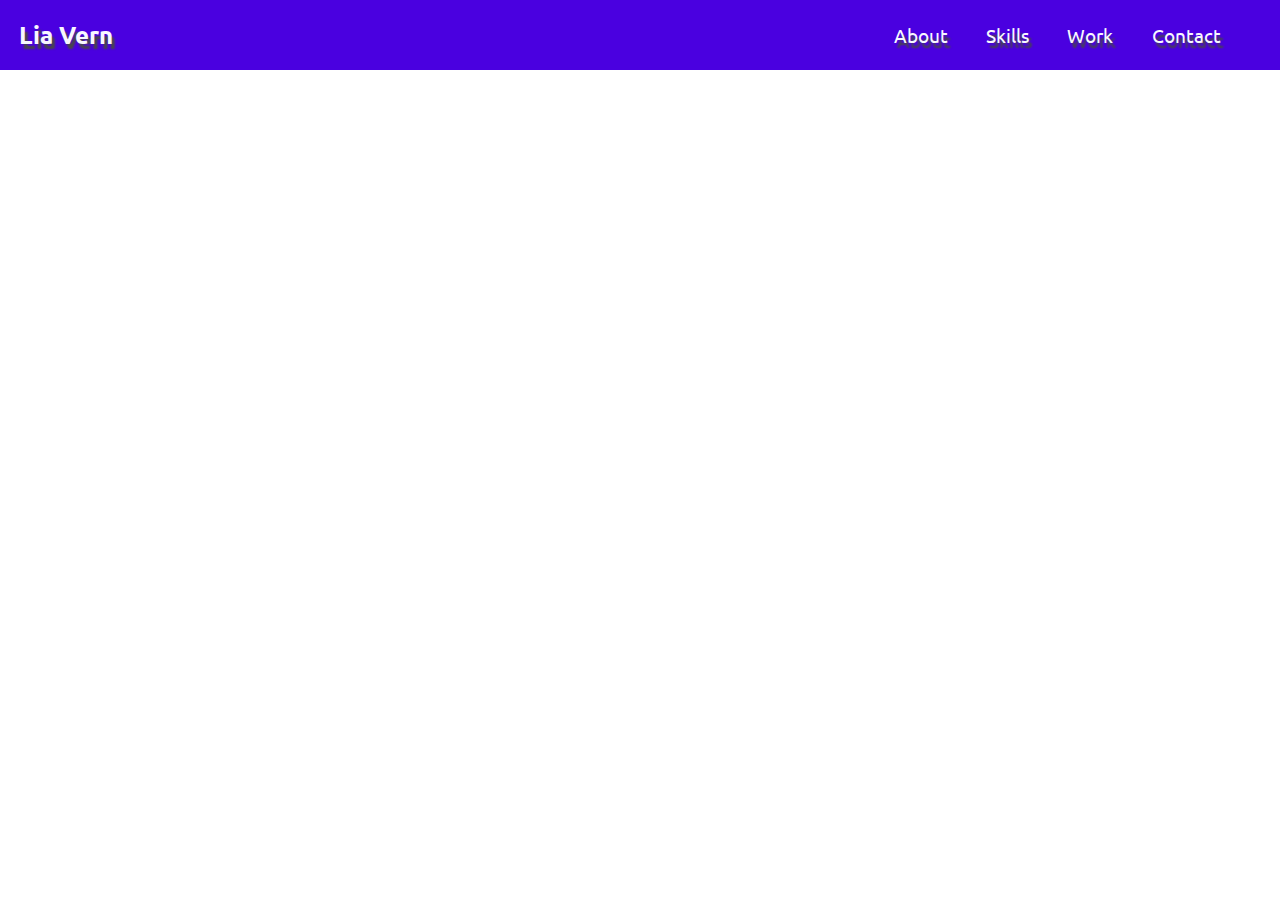
==== html/profile-first-page.html @ 765c2b12 "add responsiveness to profile and animation" ====
<!DOCTYPE html>
<html lang="en">
	<head>
		<meta charset="UTF-8" />
		<meta http-equiv="X-UA-Compatible" content="IE=edge" />
		<meta name="viewport" content="width=device-width, initial-scale=1.0" />
		<link
			rel="stylesheet"
			href="https://cdnjs.cloudflare.com/ajax/libs/font-awesome/6.2.0/css/all.min.css"
			integrity="sha512-xh6O/CkQoPOWDdYTDqeRdPCVd1SpvCA9XXcUnZS2FmJNp1coAFzvtCN9BmamE+4aHK8yyUHUSCcJHgXloTyT2A=="
			crossorigin="anonymous"
			referrerpolicy="no-referrer"
		/>
		<link rel="stylesheet" href="/css/profile.css" />
		<title>Lia Vern</title>
	</head>
	<body>
		<!-- Profile -->

		<!-- navbar -->
		<nav class="navbar">
			<h1>Lia Vern</h1>
			<a href="#" class="toggle-btn">
				<span class="bar"></span>
				<span class="bar"></span>
				<span class="bar"></span>
			</a>
			<div class="nav-links">
				<ul class="ul-container">
					<li><a href="/html/profile-first-page.html">About</a></li>
					<li><a href="#">Skills</a></li>
					<li><a href="#">Work</a></li>
					<li><a href="#">Contact</a></li>
				</ul>
			</div>
		</nav>

		<!-- end of navbar -->

		<!-- main -->
		<main>
			<div class="main-content">
				<div class="split-content">
					<div class="split-photos">
						<img loading="lazy" src="/img/about-profile.jpg" alt="" />
						<div class="info">
							<p class="email">email@example.com</p>
							<p class="socials">
								<a
									href="https://www.linkedin.com/in/hernandez-mark-julius-m-ab85a4225/"
									><i class="fa-brands fa-linkedin-in"></i
								></a>
								<a href="https://github.com/Sawamura08?tab=repositories"
									><i class="fa-brands fa-github"></i
								></a>
								<a href="https://twitter.com/mjayyy22"
									><i class="fa-brands fa-twitter"></i>
								</a>
							</p>
						</div>
						<div class="simple-intro">
							<p>
								Aspiring web developer Lia Vern wants to experience the world.
							</p>
						</div>
					</div>

					<!-- main header content -->
					<div class="main-header-content">
						<h1>Me, Myself & I</h1>
						<p>
							Lorem ipsum dolor sit amet consectetur adipisicing elit. Eaque
							libero dolore esse, repellat laborum natus sunt hic vitae unde
							totam architecto tempora numquam tempore odio quod velit,
							blanditiis eligendi praesentium?
						</p>

						<p>
							Lorem, ipsum dolor sit amet consectetur adipisicing elit.
							Repellendus molestiae praesentium sequi culpa ratione quo, aperiam
							pariatur quibusdam eius incidunt magni vel vero! Consequuntur esse
							illo corrupti temporibus nihil accusamus? Totam nesciunt nihil sit
							atque accusantium similique corporis inventore deserunt
							necessitatibus labore praesentium enim, ipsam nostrum, maiores
							placeat quaerat sapiente?
						</p>

						<p>
							Lorem ipsum dolor sit, amet consectetur adipisicing elit. Ipsum
							quia quod modi voluptas illo aliquam?
						</p>

						<a class="link" href="#">Let's make something special. </a>
					</div>
				</div>
			</div>
		</main>

		<script src="/js/toggle.js"></script>
	</body>
</html>
---- css/profile.css ----
@import url("https://fonts.googleapis.com/css2?family=Ubuntu:wght@300;500;700&display=swap");

/* Reset */
* {
	box-sizing: border-box;
	margin: 0;
	padding: 0;
}

/* Variables */
:root {
	/* colors */
	--PRIMARY-COLOR: #f8f7ff;
	--SECONDARY-COLOR: #ffeedd;
	--SEMI-DARK-COLOR: #b8b8ff;
	--DARK-COLOR: #4a00e0;
	--ALTERNATIVE-COLOR: #ffd8be;
}

/* General Styles */
body {
	height: 100vh;
	/* background: url(/img/wave.svg); */
	background-repeat: no-repeat;
	background-position: center;
	background-size: cover;
	font-family: "Ubuntu", sans-serif;
}

/* navbar */
.navbar {
	display: flex;
	justify-content: space-between;
	align-items: center;
	width: 100%;
	background-color: var(--DARK-COLOR);
}

.navbar h1 {
	margin: 1.2rem;
	font-size: 1.5rem;
	font-weight: 700;
	color: var(--PRIMARY-COLOR);
	text-shadow: 3px 5px 2px #474747;
}

.nav-links {
	margin: 0.5rem;
	padding-right: 1.2rem;
}

.ul-container {
	list-style: none;
	display: flex;
	/* justify-content: space-between; */
	text-align: center;
	padding: 0.8rem;
}

.ul-container li {
	text-align: center;
	margin: 0 1.2rem;
}
.ul-container li a {
	text-decoration: none;
	display: block;
	font-size: 1.2rem;
	color: var(--PRIMARY-COLOR);
	position: relative;
	text-shadow: 3px 5px 2px #474747;
}

.ul-container li a:before {
	position: absolute;
	content: "";
	top: 0;
	right: 0;
	left: 0;
	bottom: 0;
	border-bottom: solid 2px var(--PRIMARY-COLOR);
	transform: scaleX(0);
	transform-origin: center;
	transition: transform 0.5s ease-in-out;
}

.ul-container li a:hover:before,
.ul-container li a:focus:before {
	transform: scaleX(1);
}

/* End of Navbar */

/* toggle button */

.toggle-btn {
	display: none;
	flex-direction: column;
	justify-content: space-evenly;
	position: absolute;
	width: 30px;
	height: 25px;
	top: 1.5rem;
	right: 1.5rem;
	border-radius: 10px;
}

.bar {
	width: 100%;
	height: 3px;
	background-color: var(--PRIMARY-COLOR);
	border-radius: 10px;
	text-shadow: 3px 5px 2px #474747;
}

/* end of toggle button */

/* header About */
.main-content {
	max-width: 100%;
	display: flex;
	flex-direction: column;
}

.split-content {
	display: flex;
	flex-direction: column;
	justify-content: center;
	align-items: center;
}

.split-photos {
	margin: 1rem 0;
	padding: 1rem;
	display: flex;
	flex-flow: row wrap;
	justify-content: center;
	align-items: center;
	width: 100%;
	gap: 1rem;
	animation: split 1s forwards ease-in-out;
	animation-timing-function: linear;
	position: relative;
	opacity: 0;
}

@keyframes split {
	from {
		opacity: 0;
		bottom: -8rem;
	}

	to {
		opacity: 1;
		bottom: 0;
	}
}

.split-photos img {
	width: 40%;
	border-radius: 20px;
}

.info {
	width: 40%;
	padding: 0.5rem;
	display: flex;
	flex-direction: column;
	text-align: center;
	font-weight: 300;
	border: solid 1px var(--DARK-COLOR);
	border-radius: 10px;
}

.info .email {
	margin: 0.5rem 0;
}
.socials {
	display: flex;
	justify-content: space-evenly;
	font-size: 1.8rem;
}

.socials a {
	color: var(--DARK-COLOR);
}

.simple-intro {
	padding: 0.5rem;
	margin: 0.5rem;
	text-align: center;
	font-size: 1.5rem;
	font-weight: 700;
	line-height: 1.5;
	animation: appear 0.7s forwards 1s linear;
	opacity: 0;
}

@keyframes appear {
	from {
		opacity: 0;
	}

	to {
		opacity: 1;
	}
}

.main-header-content {
	width: 100%;
	height: 100%;
	padding: 1rem;
}

.main-header-content h1 {
	text-align: center;
	color: var(--DARK-COLOR);
	font-weight: 700;
	text-shadow: 0px 2px 2px #4a00e0;
	margin-bottom: 1rem;
	animation: slide-in 1s forwards 1.5s linear;
	position: relative;
	opacity: 0;
}

@keyframes slide-in {
	from {
		opacity: 0;
		right: -8rem;
	}

	to {
		opacity: 1;
		right: 0;
	}
}

.main-header-content p {
	margin: 1rem 0;
	line-height: 1.5;
	font-size: 1rem;
	font-weight: 300;
	animation: slide-in-p 1s forwards 2s linear;
	position: relative;
	opacity: 0;
}

@keyframes slide-in-p {
	from {
		opacity: 0;
		left: -8rem;
	}

	to {
		opacity: 1;
		left: 0;
	}
}

.main-header-content .link {
	margin-bottom: 20rem;
	text-decoration: none;
	font-size: 1.2rem;
	animation: pop 0.7s forwards 2.5s linear;
	opacity: 0;
}

.link:hover {
	color: #732eff;
}

@keyframes pop {
	from {
		opacity: 0;
	}

	to {
		opacity: 1;
	}
}

/* end of header about */

/* Media Queries */
/* for toggle button break */
@media (max-width: 850px) {
	.toggle-btn {
		display: flex;
		transition: 10s ease-in-out;
	}

	.nav-links {
		display: none;
		width: 100%;
	}

	.nav-links.active {
		display: flex;
	}

	.navbar {
		flex-direction: column;
		align-items: flex-start;
	}

	.ul-container {
		/* margin-top: 1rem; */
		flex-direction: column;
		width: 100%;
		border-top: solid 1px white;
	}

	.ul-container li {
		text-align: center;
		margin: 0;
		padding: 0.5rem 0;
	}

	.ul-container li a {
		padding: 0.5rem 1rem;
	}
}

/* end for toggle button break */

/* mobile 280px */

@media all and (min-width: 275px) {
	.info .email {
		font-size: 0.8rem;
	}

	.socials a {
		font-size: 1.5rem;
		margin: 0.5rem 0;
	}
}

/* end of mobile 280px */

/* mobile 500px */

@media all and (min-width: 500px) {
	.info .email {
		font-size: 1rem;
	}

	.socials a {
		font-size: 2rem;
	}
}

/* end of mobile 500px */

/* mobile 600px */

@media all and (min-width: 600px) {
	.split-photos {
		display: grid;
		grid-template-columns: repeat(2, 1fr);
		grid-auto-rows: 5rem auto 5rem;
		grid-template-areas:
			"pc em"
			"pc in";
		align-content: center;
		gap: 1rem;
	}

	.split-photos img {
		grid-area: pc;
		width: 40%;
		grid-column: 1 / 3;
	}

	.info {
		grid-area: em;
		grid-column: 2 / 3;
		width: 100%;
		margin-top: 7rem;
		margin-left: 0.5rem;
	}

	.simple-intro {
		grid-area: in;
		margin-top: 5rem;
		grid-column: 2 / 3;
		margin: 5rem 0 auto auto;
		font-size: 1.5rem;
		width: min(100%, 30rem);
	}
}

/* end of mobile 600px */

/* mobile 700px */

@media all and (min-width: 700px) {
	.simple-intro {
		width: min(100%, 30rem);
		font-size: 1.5rem;
		margin-top: 8rem;
	}
}

/* tablet 800px*/

@media all and (min-width: 800px) {
	.main-header-content h1 {
		font-size: 2.5rem;
	}

	.split-photos {
		width: 90%;
	}

	.split-photos img {
		width: 30%;
		margin-left: 6rem;
	}

	.simple-intro {
		font-size: 2rem;
		margin-top: 5rem;
		width: min(100%, 25rem);
	}

	.info {
		width: 70%;
		margin-top: 4rem;
		margin-left: 4rem;
	}
}

/* end of mobile 800px */

/* 900px */

@media all and (min-width: 1000px) {
	.split-content {
		display: flex;
		flex-direction: row;
		margin: 2rem 0;
		gap: 1.5;
	}

	.split-photos {
		display: flex;
		flex-flow: row wrap;
	}

	.split-photos img {
		margin: 0;
	}

	.split-photos img {
		width: 30%;
		order: -1;
	}

	.info {
		margin: 0;
		width: 60%;
		order: 3;
	}

	.simple-intro {
		margin: 0 auto;
		order: 2;
		font-size: 1.5rem;
		width: min(100%, 18rem);
	}
}

/* end of 900px */

@media all and (min-width: 1200px) {
	.simple-intro {
		font-size: 1.8rem;
		width: 60%;
	}
}
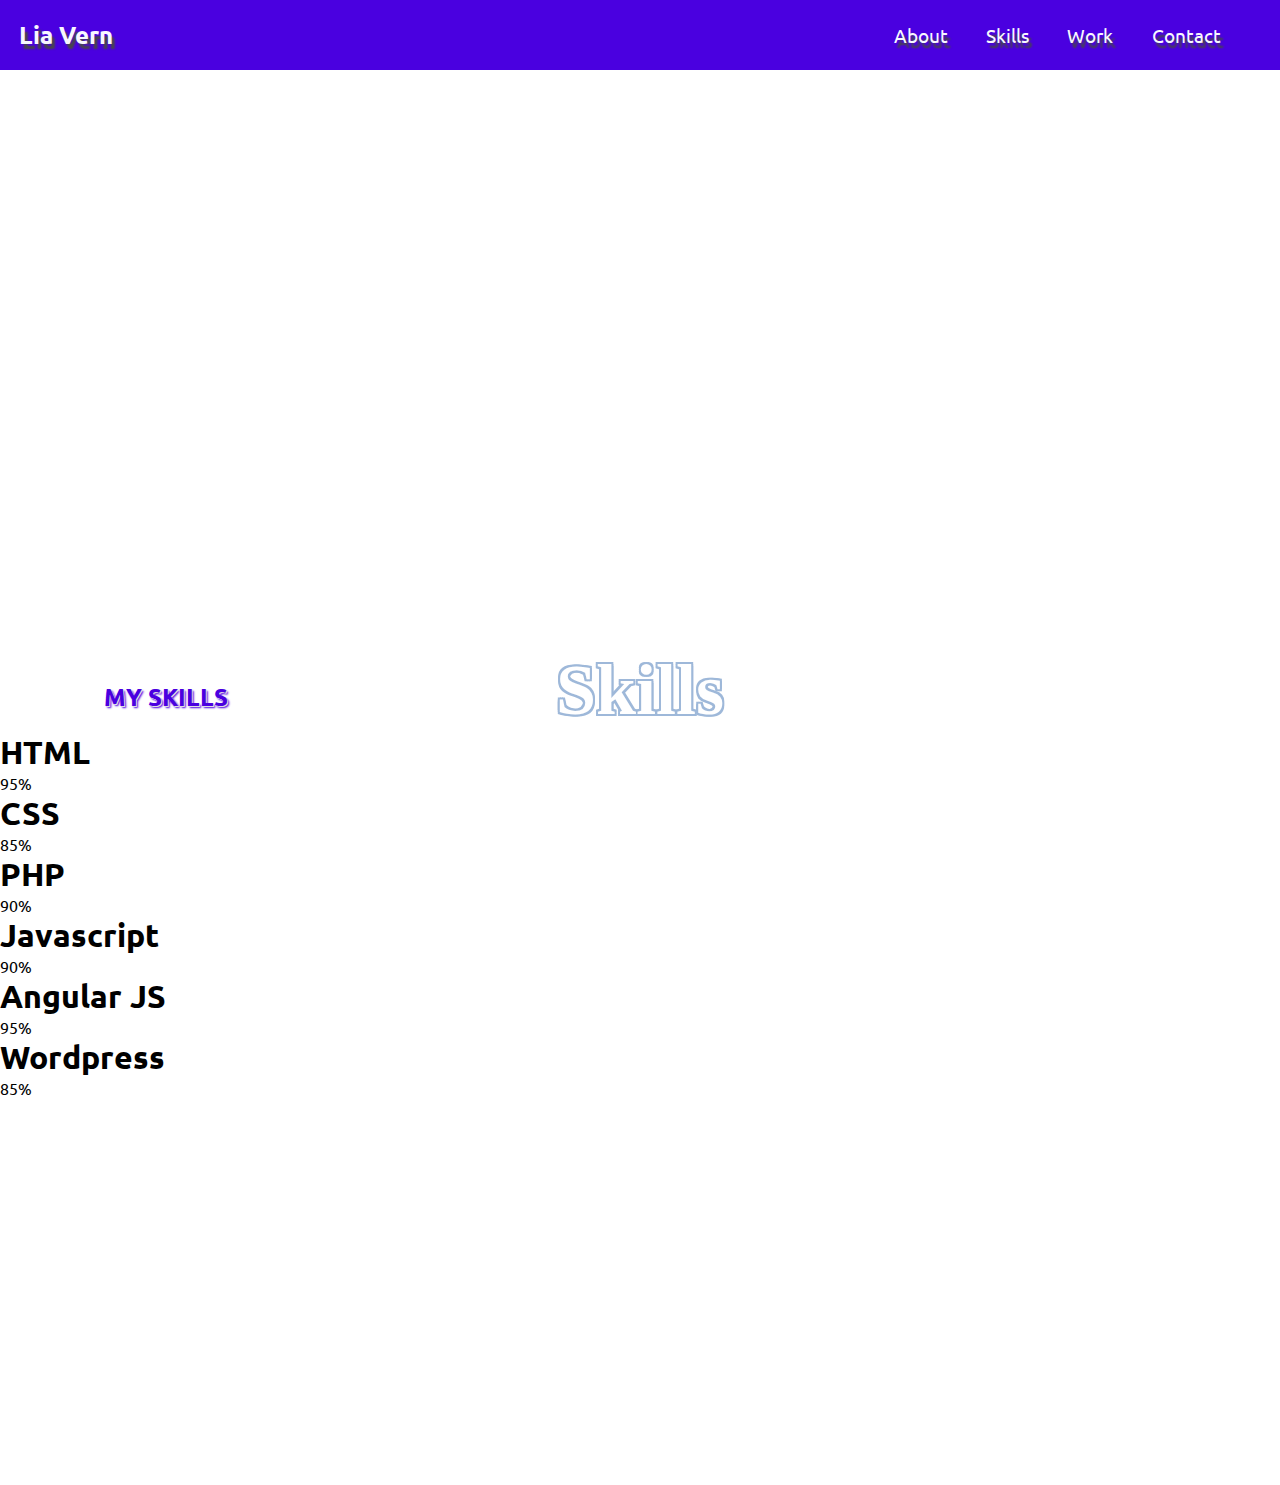
==== commit ca4bb065: "fix small thing" ====
--- a/html/profile-first-page.html
+++ b/html/profile-first-page.html
@@ -12,28 +12,14 @@
 			referrerpolicy="no-referrer"
 		/>
 		<link rel="stylesheet" href="/css/profile.css" />
+		<link rel="stylesheet" href="/css/skills.css" />
 		<title>Lia Vern</title>
 	</head>
 	<body>
 		<!-- Profile -->
 
 		<!-- navbar -->
-		<nav class="navbar">
-			<h1>Lia Vern</h1>
-			<a href="#" class="toggle-btn">
-				<span class="bar"></span>
-				<span class="bar"></span>
-				<span class="bar"></span>
-			</a>
-			<div class="nav-links">
-				<ul class="ul-container">
-					<li><a href="/html/profile-first-page.html">About</a></li>
-					<li><a href="#">Skills</a></li>
-					<li><a href="#">Work</a></li>
-					<li><a href="#">Contact</a></li>
-				</ul>
-			</div>
-		</nav>
+		<nav class="navbar"></nav>
 
 		<!-- end of navbar -->
 
@@ -46,8 +32,7 @@
 						<div class="info">
 							<p class="email">email@example.com</p>
 							<p class="socials">
-								<a
-									href="https://www.linkedin.com/in/hernandez-mark-julius-m-ab85a4225/"
+								<a href="https://www.linkedin.com/in/hernandez-mark-julius-m-ab85a4225/"
 									><i class="fa-brands fa-linkedin-in"></i
 								></a>
 								<a href="https://github.com/Sawamura08?tab=repositories"
@@ -59,9 +44,7 @@
 							</p>
 						</div>
 						<div class="simple-intro">
-							<p>
-								Aspiring web developer Lia Vern wants to experience the world.
-							</p>
+							<p>Aspiring web developer Lia Vern wants to experience the world.</p>
 						</div>
 					</div>
 
@@ -69,25 +52,23 @@
 					<div class="main-header-content">
 						<h1>Me, Myself & I</h1>
 						<p>
-							Lorem ipsum dolor sit amet consectetur adipisicing elit. Eaque
-							libero dolore esse, repellat laborum natus sunt hic vitae unde
-							totam architecto tempora numquam tempore odio quod velit,
-							blanditiis eligendi praesentium?
+							Lorem ipsum dolor sit amet consectetur adipisicing elit. Eaque libero
+							dolore esse, repellat laborum natus sunt hic vitae unde totam architecto
+							tempora numquam tempore odio quod velit, blanditiis eligendi praesentium?
 						</p>
 
 						<p>
-							Lorem, ipsum dolor sit amet consectetur adipisicing elit.
-							Repellendus molestiae praesentium sequi culpa ratione quo, aperiam
-							pariatur quibusdam eius incidunt magni vel vero! Consequuntur esse
-							illo corrupti temporibus nihil accusamus? Totam nesciunt nihil sit
-							atque accusantium similique corporis inventore deserunt
-							necessitatibus labore praesentium enim, ipsam nostrum, maiores
-							placeat quaerat sapiente?
+							Lorem, ipsum dolor sit amet consectetur adipisicing elit. Repellendus
+							molestiae praesentium sequi culpa ratione quo, aperiam pariatur quibusdam
+							eius incidunt magni vel vero! Consequuntur esse illo corrupti temporibus
+							nihil accusamus? Totam nesciunt nihil sit atque accusantium similique
+							corporis inventore deserunt necessitatibus labore praesentium enim, ipsam
+							nostrum, maiores placeat quaerat sapiente?
 						</p>
 
 						<p>
-							Lorem ipsum dolor sit, amet consectetur adipisicing elit. Ipsum
-							quia quod modi voluptas illo aliquam?
+							Lorem ipsum dolor sit, amet consectetur adipisicing elit. Ipsum quia quod
+							modi voluptas illo aliquam?
 						</p>
 
 						<a class="link" href="#">Let's make something special. </a>
@@ -95,7 +76,53 @@
 				</div>
 			</div>
 		</main>
+		<!-- end of main -->
 
-		<script src="/js/toggle.js"></script>
+		<div class="skills" id="skills">
+			<div class="skills-header">
+				<h1>Skills</h1>
+				<h2>My Skills</h2>
+			</div>
+			<div class="skills-content">
+				<div class="skills-box">
+					<i class="fa-brands fa-html5"></i>
+					<h1>HTML</h1>
+					<p>95%</p>
+				</div>
+				<div class="skills-box">
+					<i class="fa-brands fa-css3-alt"></i>
+					<h1>CSS</h1>
+					<p>85%</p>
+				</div>
+				<div class="skills-box">
+					<i class="fa-brands fa-php"></i>
+					<h1>PHP</h1>
+					<p>90%</p>
+				</div>
+				<div class="skills-box">
+					<i class="fa-brands fa-square-js"></i>
+					<h1>Javascript</h1>
+					<p>90%</p>
+				</div>
+				<div class="skills-box">
+					<i class="fa-brands fa-angular"></i>
+					<h1>Angular JS</h1>
+					<p>95%</p>
+				</div>
+				<div class="skills-box">
+					<i class="fa-brands fa-wordpress"></i>
+					<h1>Wordpress</h1>
+					<p>85%</p>
+				</div>
+			</div>
+		</div>
+
+		<!-- javacript -->
+
+		<script src="/js/toggle.js" defer></script>
+
+		<script src="/js/nav.js"></script>
+
+		<!-- end of javascript -->
 	</body>
 </html>
--- a/css/profile.css
+++ b/css/profile.css
@@ -52,7 +52,6 @@
 .ul-container {
 	list-style: none;
 	display: flex;
-	/* justify-content: space-between; */
 	text-align: center;
 	padding: 0.8rem;
 }
@@ -161,7 +160,7 @@
 }
 
 .info {
-	width: 40%;
+	width: 50%;
 	padding: 0.5rem;
 	display: flex;
 	flex-direction: column;
@@ -285,7 +284,6 @@
 @media (max-width: 850px) {
 	.toggle-btn {
 		display: flex;
-		transition: 10s ease-in-out;
 	}
 
 	.nav-links {
@@ -303,7 +301,6 @@
 	}
 
 	.ul-container {
-		/* margin-top: 1rem; */
 		flex-direction: column;
 		width: 100%;
 		border-top: solid 1px white;
--- a/css/skills.css
+++ b/css/skills.css
@@ -0,0 +1,55 @@
+@import url("https://fonts.googleapis.com/css2?family=Ubuntu:wght@300;500;700&display=swap");
+
+/* Reset */
+* {
+	box-sizing: border-box;
+	margin: 0;
+	padding: 0;
+}
+
+/* Variables */
+:root {
+	/* colors */
+	--PRIMARY-COLOR: #f8f7ff;
+	--SECONDARY-COLOR: #ffeedd;
+	--SEMI-DARK-COLOR: #b8b8ff;
+	--DARK-COLOR: #4a00e0;
+	--ALTERNATIVE-COLOR: #ffd8be;
+	--FF: "Ubuntu";
+}
+
+.skills {
+	margin-top: 2.3rem;
+	width: 100%;
+	min-height: 100vh;
+	/* background-color: var(--DARK-COLOR); */
+}
+
+.skills-header {
+	width: 100%;
+	display: flex;
+	flex-direction: column;
+	text-align: center;
+	position: relative;
+}
+
+.skills-header h1 {
+	margin-top: 4rem;
+	font-size: 4.5rem;
+	font-family: Georgia, "Times New Roman", Times, serif;
+	color: #ffffff;
+	text-shadow: 2px 2px 0 #4074b5, 2px -2px 0 #4074b5, -2px 2px 0 #4074b5,
+		-2px -2px 0 #4074b5, 2px 0px 0 #4074b5, 0px 2px 0 #4074b5,
+		-2px 0px 0 #4074b5, 0px -2px 0 #4074b5, 2px 2px 2px rgba(223, 211, 224, 0),
+		2px 2px 2px rgba(223, 211, 224, 0), 2px 2px 2px rgba(223, 211, 224, 0);
+	opacity: 0.5;
+}
+
+.skills-header h2 {
+	position: absolute;
+	top: 6rem;
+	left: 6.5rem;
+	color: var(--DARK-COLOR);
+	text-shadow: #e0e0e0 1px 1px 0, 2px 2px 2px var(--DARK-COLOR);
+	text-transform: uppercase;
+}
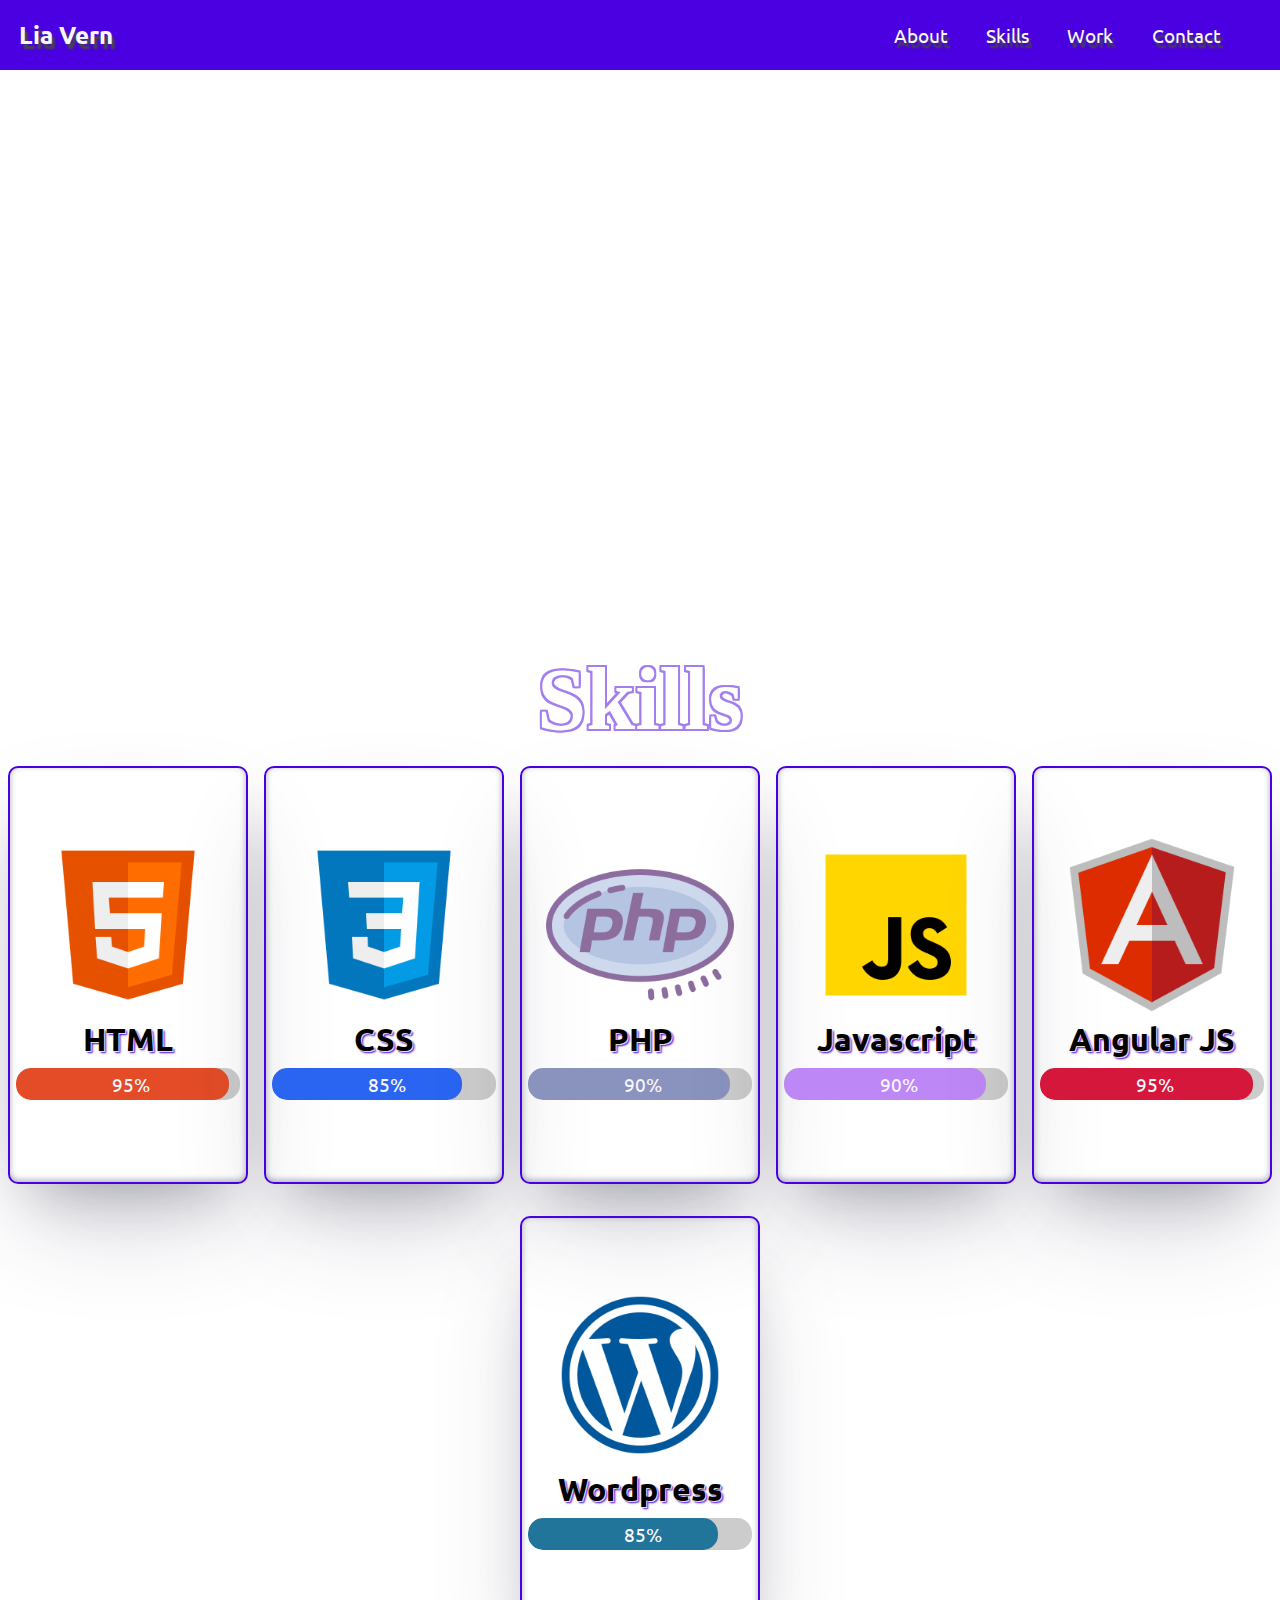
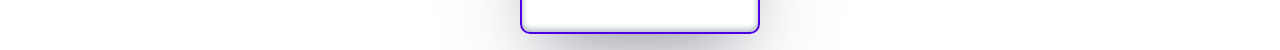
==== commit d2c26a00: "i created skills but no yet finish (the responsivenss)" ====
--- a/html/profile-first-page.html
+++ b/html/profile-first-page.html
@@ -81,38 +81,55 @@
 		<div class="skills" id="skills">
 			<div class="skills-header">
 				<h1>Skills</h1>
-				<h2>My Skills</h2>
 			</div>
 			<div class="skills-content">
 				<div class="skills-box">
-					<i class="fa-brands fa-html5"></i>
+					<img src="/img/html.png" alt="" />
 					<h1>HTML</h1>
-					<p>95%</p>
+					<div class="progress">
+						<div class="progress--fill"></div>
+						<span class="progress--text">95%</span>
+					</div>
 				</div>
 				<div class="skills-box">
-					<i class="fa-brands fa-css3-alt"></i>
+					<img src="/img/css.png" alt="" />
 					<h1>CSS</h1>
-					<p>85%</p>
+					<div class="progress">
+						<div class="progress--fill"></div>
+						<span class="progress--text">85%</span>
+					</div>
 				</div>
 				<div class="skills-box">
-					<i class="fa-brands fa-php"></i>
+					<img src="/img/php.png" alt="" />
 					<h1>PHP</h1>
-					<p>90%</p>
+					<div class="progress">
+						<div class="progress--fill"></div>
+						<span class="progress--text">90%</span>
+					</div>
 				</div>
 				<div class="skills-box">
-					<i class="fa-brands fa-square-js"></i>
+					<img src="/img/js.png" alt="" />
 					<h1>Javascript</h1>
-					<p>90%</p>
+					<div class="progress">
+						<div class="progress--fill"></div>
+						<span class="progress--text">90%</span>
+					</div>
 				</div>
 				<div class="skills-box">
-					<i class="fa-brands fa-angular"></i>
+					<img src="/img/angular-js.png" alt="" />
 					<h1>Angular JS</h1>
-					<p>95%</p>
+					<div class="progress">
+						<div class="progress--fill"></div>
+						<span class="progress--text">95%</span>
+					</div>
 				</div>
 				<div class="skills-box">
-					<i class="fa-brands fa-wordpress"></i>
+					<img src="/img/wordpress.png" alt="" />
 					<h1>Wordpress</h1>
-					<p>85%</p>
+					<div class="progress">
+						<div class="progress--fill"></div>
+						<span class="progress--text">85%</span>
+					</div>
 				</div>
 			</div>
 		</div>
--- a/css/skills.css
+++ b/css/skills.css
@@ -5,6 +5,10 @@
 	box-sizing: border-box;
 	margin: 0;
 	padding: 0;
+}
+
+html {
+	scroll-behavior: smooth;
 }
 
 /* Variables */
@@ -18,11 +22,15 @@
 	--FF: "Ubuntu";
 }
 
+/* end of variables */
+
+/* skills */
 .skills {
 	margin-top: 2.3rem;
 	width: 100%;
 	min-height: 100vh;
 	/* background-color: var(--DARK-COLOR); */
+	scroll-margin-top: -2rem;
 }
 
 .skills-header {
@@ -31,25 +39,163 @@
 	flex-direction: column;
 	text-align: center;
 	position: relative;
-}
+	animation: skills 1s forwards 3s linear;
+	/* opacity: 0; */
+}
+
+/* @keyframes skills {
+	from {
+		opacity: 0;
+	}
+
+	to {
+		opacity: 1;
+	}
+} */
 
 .skills-header h1 {
 	margin-top: 4rem;
-	font-size: 4.5rem;
+	font-size: 5.5rem;
 	font-family: Georgia, "Times New Roman", Times, serif;
 	color: #ffffff;
-	text-shadow: 2px 2px 0 #4074b5, 2px -2px 0 #4074b5, -2px 2px 0 #4074b5,
-		-2px -2px 0 #4074b5, 2px 0px 0 #4074b5, 0px 2px 0 #4074b5,
-		-2px 0px 0 #4074b5, 0px -2px 0 #4074b5, 2px 2px 2px rgba(223, 211, 224, 0),
-		2px 2px 2px rgba(223, 211, 224, 0), 2px 2px 2px rgba(223, 211, 224, 0);
+	text-shadow: 2px 2px 0 var(--DARK-COLOR), 2px -2px 0 var(--DARK-COLOR),
+		-2px 2px 0 var(--DARK-COLOR), -2px -2px 0 var(--DARK-COLOR),
+		2px 0px 0 var(--DARK-COLOR), 0px 2px 0 var(--DARK-COLOR),
+		-2px 0px 0 var(--DARK-COLOR), 0px -2px 0 var(--DARK-COLOR),
+		2px 2px 2px rgba(223, 211, 224, 0), 2px 2px 2px rgba(223, 211, 224, 0),
+		2px 2px 2px rgba(223, 211, 224, 0);
 	opacity: 0.5;
 }
 
-.skills-header h2 {
+.skills-content {
+	width: 100%;
+	min-height: 100vh;
+	display: flex;
+	flex-direction: column;
+}
+
+.skills-box {
+	width: 80%;
+	display: flex;
+	flex-direction: column;
+	justify-content: center;
+	align-items: center;
+	margin: 1rem auto;
+	border: 2px solid var(--DARK-COLOR);
+	border-radius: 10px;
+	text-align: center;
+	box-shadow: rgba(50, 50, 93, 0.25) 0px 50px 100px -20px,
+		rgba(0, 0, 0, 0.3) 0px 30px 60px -30px,
+		rgba(10, 37, 64, 0.35) 0px -2px 6px 0px inset;
+
+	animation: skills-box 1.5s forwards 3.2s linear;
+	/* opacity: 0; */
+	position: relative;
+}
+
+/* @keyframes skills-box {
+	33% {
+		opacity: 0;
+		right: -4rem;
+	}
+
+	66% {
+		opacity: 0.5;
+		right: -2rem;
+	}
+
+	100% {
+		opacity: 1;
+		right: 0;
+	}
+} */
+
+.skills-box img {
+	width: 80%;
+	margin: 0 1rem;
+}
+
+.skills-box h1 {
+	font-family: var(--FF);
+	font-weight: 900;
+	text-shadow: #e0e0e0 1px 1px 0, 2px 2px 2px var(--DARK-COLOR);
+}
+
+/* skills progress bar */
+.progress {
+	width: 14rem;
+	height: 2rem;
+	background-color: #ccc;
+	margin-top: 0.5rem;
+	margin-bottom: 1.2rem;
+	border-radius: 15px;
+	overflow: hidden;
+	position: relative;
+}
+
+.progress--fill {
+	height: 100%;
+	border-radius: 15px;
+}
+.skills-content .skills-box:first-child .progress .progress--fill {
+	background-color: #e34c26;
+	width: 95%;
+}
+
+.skills-content .skills-box:nth-child(2) .progress .progress--fill {
+	background-color: #2965f1;
+	width: 85%;
+}
+.skills-content .skills-box:nth-child(3) .progress .progress--fill {
+	background-color: #8993be;
+	width: 90%;
+}
+.skills-content .skills-box:nth-child(4) .progress .progress--fill {
+	background-color: #be87f6;
+	width: 90%;
+}
+.skills-content .skills-box:nth-child(5) .progress .progress--fill {
+	background-color: #d4173b;
+	width: 95%;
+}
+.skills-content .skills-box:nth-child(6) .progress .progress--fill {
+	background-color: #21759b;
+	width: 85%;
+}
+.progress--text {
+	font-size: 1.2rem;
+	color: var(--PRIMARY-COLOR);
 	position: absolute;
-	top: 6rem;
-	left: 6.5rem;
-	color: var(--DARK-COLOR);
-	text-shadow: #e0e0e0 1px 1px 0, 2px 2px 2px var(--DARK-COLOR);
-	text-transform: uppercase;
-}
+	top: 50%;
+	transform: translateY(-50%);
+	right: 40%;
+}
+
+/* end of progress bar */
+
+/* mobile 320px */
+
+@media all and (max-width: 319px) {
+	.skills-box {
+		width: 90%;
+	}
+}
+
+/* end of mobile 320px */
+
+/* mobile 500px */
+@media all and (min-width: 500px) {
+	.skills-content {
+		display: flex;
+		flex-flow: row wrap;
+		width: 100%;
+	}
+
+	.skills-box {
+		width: min(100%, 15rem);
+	}
+}
+
+/* end of mobile 500px */
+
+/* table 700px */
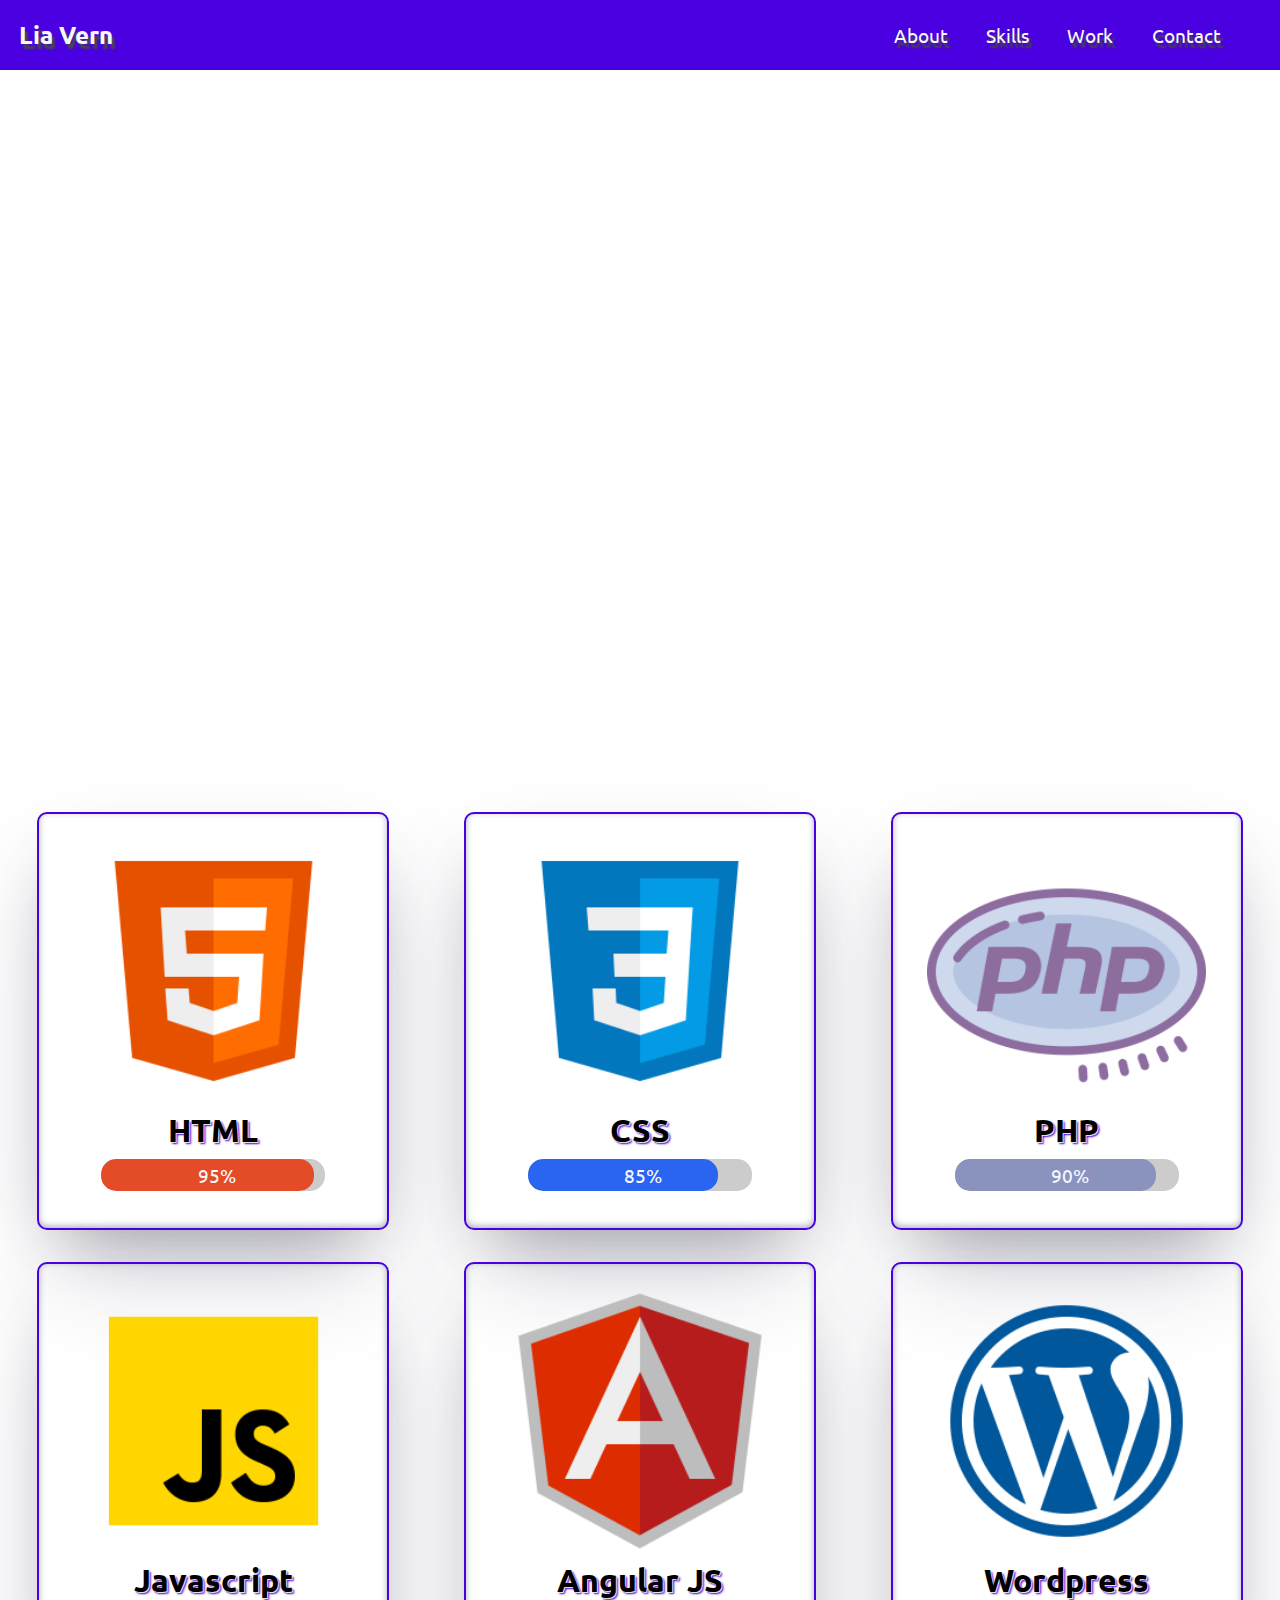
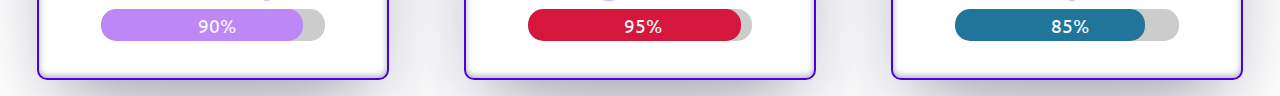
==== commit 6560dc8d: "fix the respnsiveness of the whole website though it has a little bit of problem in ipad media queri" ====
--- a/html/profile-first-page.html
+++ b/html/profile-first-page.html
@@ -25,7 +25,7 @@
 
 		<!-- main -->
 		<main>
-			<div class="main-content">
+			<div class="main-content" id="about">
 				<div class="split-content">
 					<div class="split-photos">
 						<img loading="lazy" src="/img/about-profile.jpg" alt="" />
--- a/css/profile.css
+++ b/css/profile.css
@@ -181,6 +181,11 @@
 
 .socials a {
 	color: var(--DARK-COLOR);
+	transition: transform 0.5s ease-in-out;
+}
+
+.socials a:is(:hover, :focus) {
+	transform: scale(1.5);
 }
 
 .simple-intro {
@@ -469,9 +474,28 @@
 
 /* end of 900px */
 
+/* laptop 1200px */
 @media all and (min-width: 1200px) {
 	.simple-intro {
 		font-size: 1.8rem;
 		width: 60%;
 	}
 }
+
+/* end of laptop 1200px */
+
+/* Ipad 1150px */
+
+@media all and (min-height: 1150px) {
+	.split-photos img {
+		width: 40%;
+		margin-right: 5rem;
+	}
+
+	.split-photos {
+		margin: 2rem;
+		gap: 2rem;
+	}
+}
+
+/* end of Ipad 1150px */
--- a/css/skills.css
+++ b/css/skills.css
@@ -40,10 +40,10 @@
 	text-align: center;
 	position: relative;
 	animation: skills 1s forwards 3s linear;
-	/* opacity: 0; */
-}
-
-/* @keyframes skills {
+	opacity: 0;
+}
+
+@keyframes skills {
 	from {
 		opacity: 0;
 	}
@@ -51,7 +51,7 @@
 	to {
 		opacity: 1;
 	}
-} */
+}
 
 .skills-header h1 {
 	margin-top: 4rem;
@@ -198,4 +198,73 @@
 
 /* end of mobile 500px */
 
-/* table 700px */
+/* tablet 700px */
+
+@media all and (min-width: 700px) {
+	.skills-box {
+		width: min(100%, 20rem);
+	}
+}
+
+/* end of tablet 700px */
+
+/* tablet 800px */
+
+@media all and (min-width: 800px) {
+	.skills-header h1 {
+		font-size: 7rem;
+	}
+
+	.skills-box {
+		width: min(100%, 15rem);
+	}
+}
+
+/* end of tablet 800px */
+
+/* 960px */
+
+@media all and (min-width: 960px) {
+	.skills-header h1 {
+		font-size: 8rem;
+	}
+
+	.skills-box {
+		width: min(100%, 18rem);
+	}
+}
+
+/* end of 960px */
+
+/* laptop 1152px */
+
+@media all and (min-width: 1152px) {
+	.skills-box {
+		width: min(100%, 22rem);
+	}
+}
+
+/* end of laptop 1152px */
+
+/* PC 1400px */
+
+@media all and (min-width: 1400px) {
+	.skills-box {
+		width: min(100%, 25rem);
+	}
+}
+
+/* end of PC 1400px */
+
+/* Ipad 1150px height */
+
+@media all and (min-height: 1150px) {
+	.skill-content {
+		height: 50vh;
+	}
+	.skills-box {
+		width: min(100%, 20rem);
+	}
+}
+
+/* end of Ipad 1150px height*/
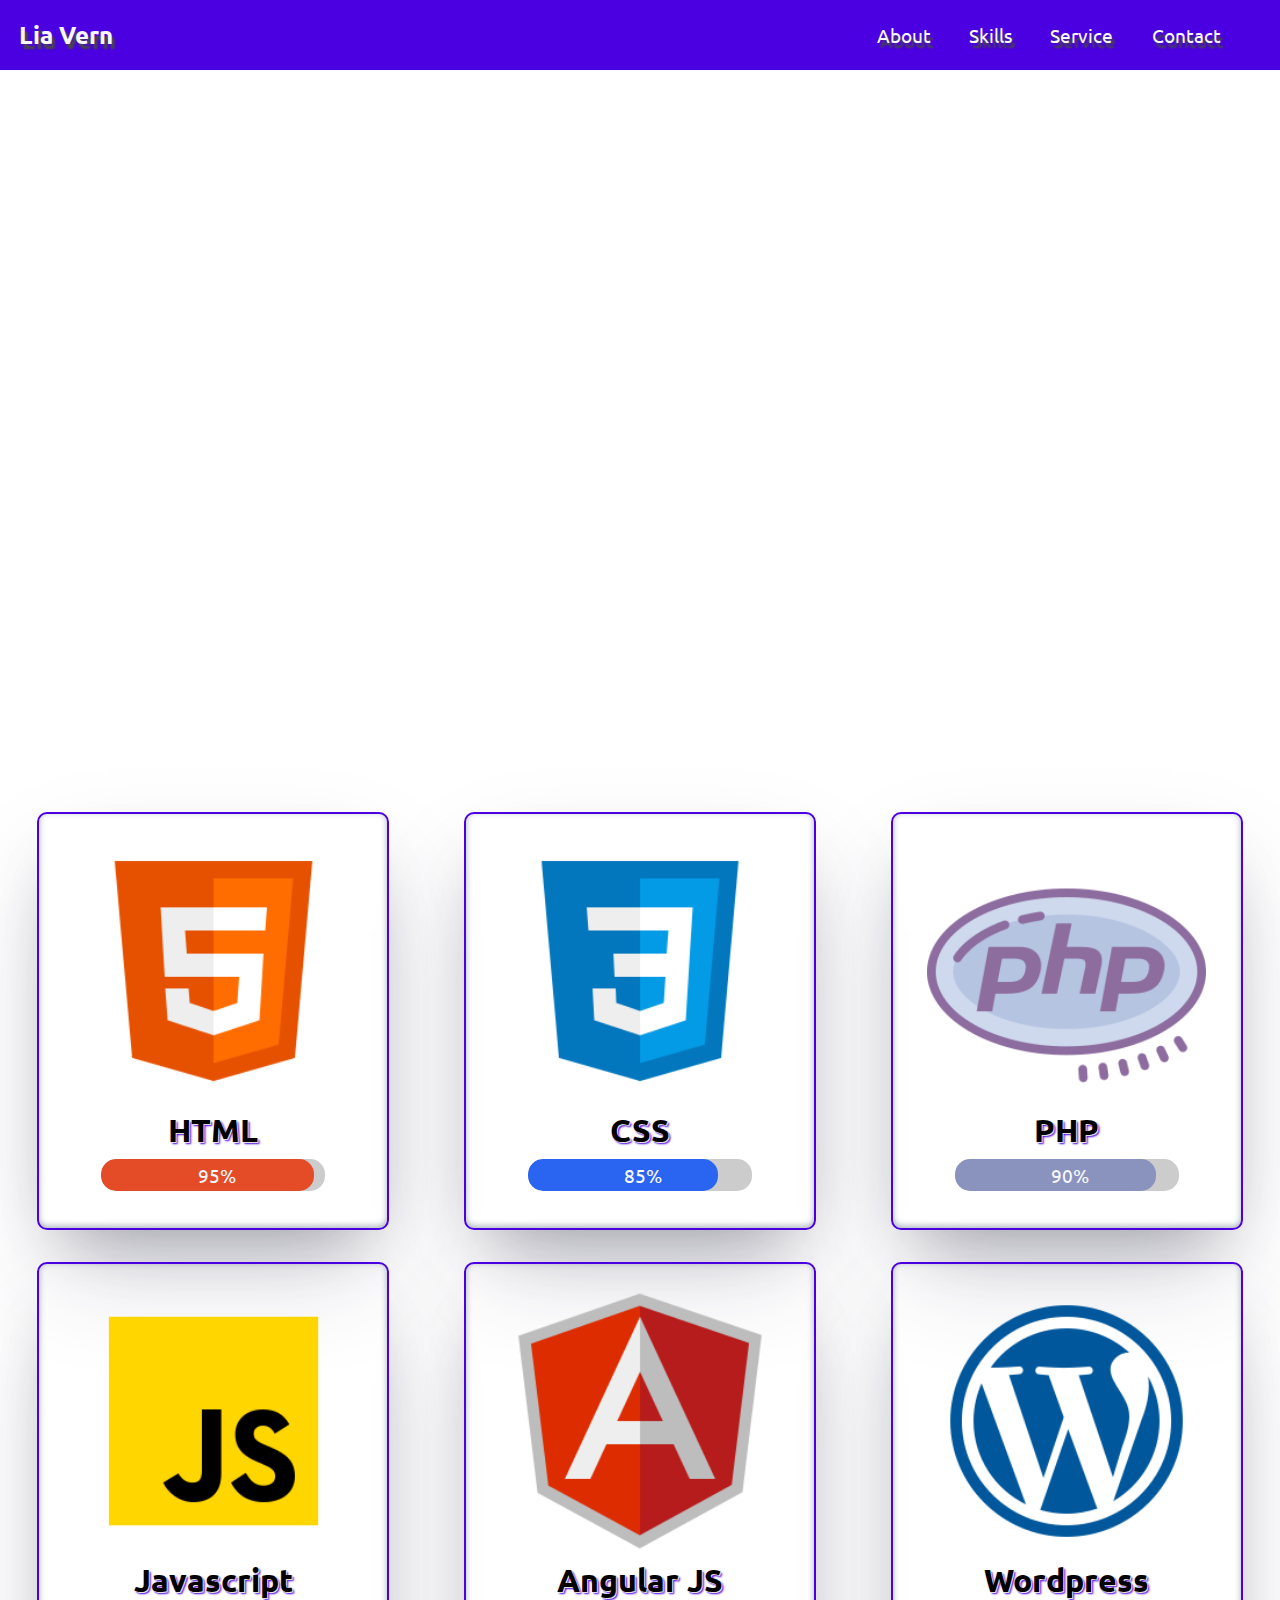
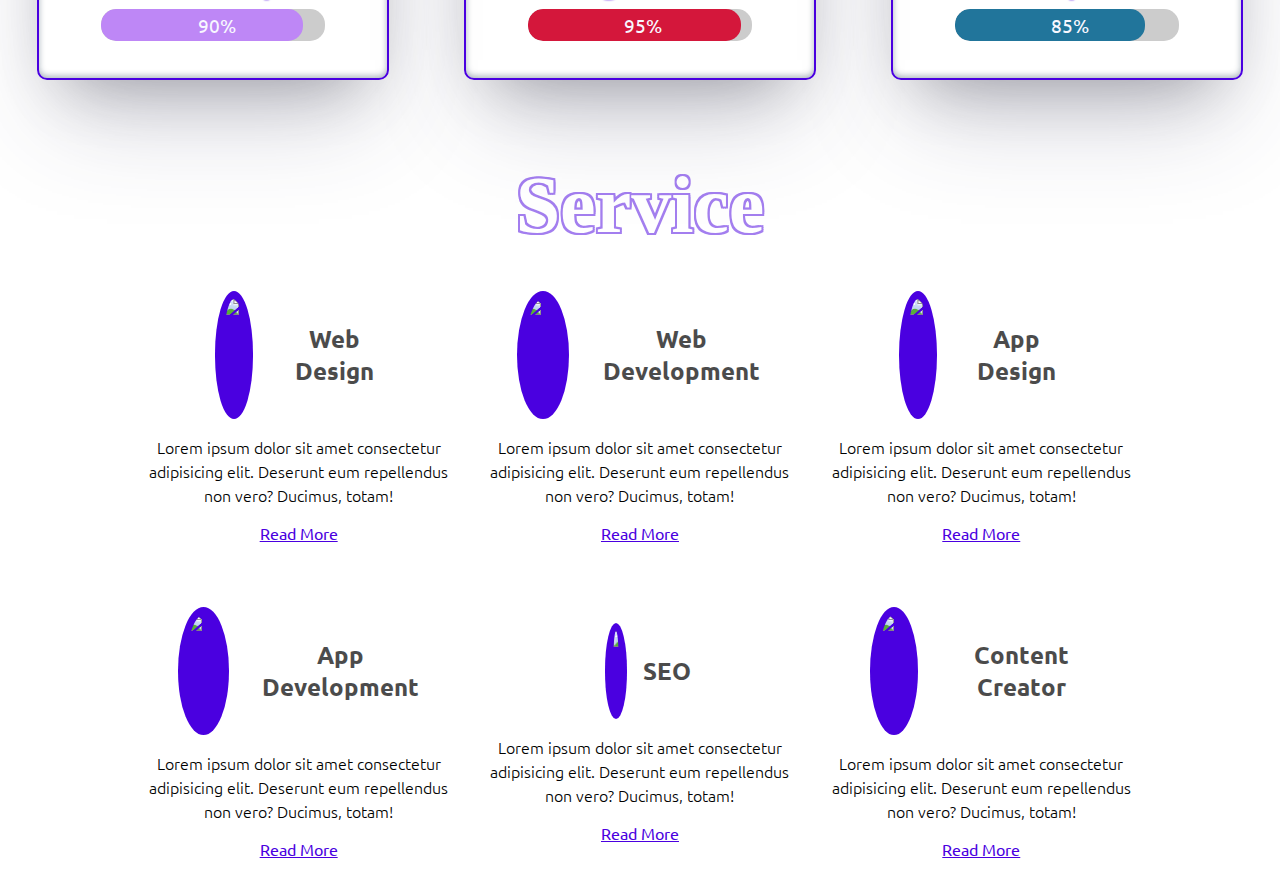
==== commit abbd908f: "I created services offers" ====
--- a/html/profile-first-page.html
+++ b/html/profile-first-page.html
@@ -13,6 +13,7 @@
 		/>
 		<link rel="stylesheet" href="/css/profile.css" />
 		<link rel="stylesheet" href="/css/skills.css" />
+		<link rel="stylesheet" href="/css/service.css" />
 		<title>Lia Vern</title>
 	</head>
 	<body>
@@ -78,6 +79,7 @@
 		</main>
 		<!-- end of main -->
 
+		<!-- Skills -->
 		<div class="skills" id="skills">
 			<div class="skills-header">
 				<h1>Skills</h1>
@@ -134,6 +136,92 @@
 			</div>
 		</div>
 
+		<!-- end of Skills -->
+
+		<!-- Service -->
+
+		<div class="service" id="service">
+			<div class="service-header">
+				<h1>Service</h1>
+			</div>
+			<div class="service-content">
+				<div class="service-box">
+					<div class="service-box-title">
+						<img
+							src="https://img.icons8.com/ios-filled/240/FFFFFF/mac-book-pro-m1.png"
+						/>
+						<h2>Web Design</h2>
+					</div>
+					<p>
+						Lorem ipsum dolor sit amet consectetur adipisicing elit. Deserunt eum
+						repellendus non vero? Ducimus, totam!
+					</p>
+					<a href="#">Read More</a>
+				</div>
+				<div class="service-box">
+					<div class="service-box-title">
+						<img
+							src="https://img.icons8.com/ios-filled/250/FFFFFF/inspect-code.png"
+						/>
+						<h2>Web Development</h2>
+					</div>
+					<p>
+						Lorem ipsum dolor sit amet consectetur adipisicing elit. Deserunt eum
+						repellendus non vero? Ducimus, totam!
+					</p>
+					<a href="#">Read More</a>
+				</div>
+				<div class="service-box">
+					<div class="service-box-title">
+						<img src="https://img.icons8.com/ios-filled/250/FFFFFF/android-os.png" />
+						<h2>App Design</h2>
+					</div>
+					<p>
+						Lorem ipsum dolor sit amet consectetur adipisicing elit. Deserunt eum
+						repellendus non vero? Ducimus, totam!
+					</p>
+					<a href="#">Read More</a>
+				</div>
+				<div class="service-box">
+					<div class="service-box-title">
+						<img src="https://img.icons8.com/ios-filled/250/FFFFFF/mac-os.png" />
+						<h2>App Development</h2>
+					</div>
+					<p>
+						Lorem ipsum dolor sit amet consectetur adipisicing elit. Deserunt eum
+						repellendus non vero? Ducimus, totam!
+					</p>
+					<a href="#">Read More</a>
+				</div>
+				<div class="service-box">
+					<div class="service-box-title">
+						<img
+							src="https://img.icons8.com/pastel-glyph/256/FFFFFF/search--v2.png"
+						/>
+						<h2>SEO</h2>
+					</div>
+					<p>
+						Lorem ipsum dolor sit amet consectetur adipisicing elit. Deserunt eum
+						repellendus non vero? Ducimus, totam!
+					</p>
+					<a href="#">Read More</a>
+				</div>
+				<div class="service-box">
+					<div class="service-box-title">
+						<img src="https://img.icons8.com/ios/250/FFFFFF/pen.png" />
+						<h2>Content Creator</h2>
+					</div>
+					<p>
+						Lorem ipsum dolor sit amet consectetur adipisicing elit. Deserunt eum
+						repellendus non vero? Ducimus, totam!
+					</p>
+					<a href="#">Read More</a>
+				</div>
+			</div>
+		</div>
+
+		<!-- End of Service -->
+
 		<!-- javacript -->
 
 		<script src="/js/toggle.js" defer></script>
--- a/css/skills.css
+++ b/css/skills.css
@@ -250,7 +250,7 @@
 
 @media all and (min-width: 1400px) {
 	.skills-box {
-		width: min(100%, 25rem);
+		width: min(100%, 20rem);
 	}
 }
 
--- a/css/service.css
+++ b/css/service.css
@@ -0,0 +1,162 @@
+@import url("https://fonts.googleapis.com/css2?family=Ubuntu:wght@300;500;700&display=swap");
+
+/* Reset */
+* {
+	box-sizing: border-box;
+	margin: 0;
+	padding: 0;
+}
+
+html {
+	scroll-behavior: smooth;
+}
+
+/* Variables */
+:root {
+	/* colors */
+	--PRIMARY-COLOR: #f8f7ff;
+	--SECONDARY-COLOR: #ffeedd;
+	--SEMI-DARK-COLOR: #b8b8ff;
+	--DARK-COLOR: #4a00e0;
+	--ALTERNATIVE-COLOR: #ffd8be;
+	--FF: "Ubuntu";
+}
+
+/* Service */
+
+.service {
+	scroll-margin-top: 0.5rem;
+	margin-top: 3rem;
+	width: 100%;
+}
+
+.service-header {
+	margin: 0.5rem auto;
+	text-align: center;
+}
+
+.service-header h1 {
+	margin-top: 4rem;
+	font-size: 5rem;
+	font-family: Georgia, "Times New Roman", Times, serif;
+	color: #ffffff;
+	text-shadow: 2px 2px 0 var(--DARK-COLOR), 2px -2px 0 var(--DARK-COLOR),
+		-2px 2px 0 var(--DARK-COLOR), -2px -2px 0 var(--DARK-COLOR),
+		2px 0px 0 var(--DARK-COLOR), 0px 2px 0 var(--DARK-COLOR),
+		-2px 0px 0 var(--DARK-COLOR), 0px -2px 0 var(--DARK-COLOR),
+		2px 2px 2px rgba(223, 211, 224, 0), 2px 2px 2px rgba(223, 211, 224, 0),
+		2px 2px 2px rgba(223, 211, 224, 0);
+	opacity: 0.5;
+}
+
+.service-content {
+	width: 100%;
+	display: flex;
+	flex-flow: column;
+	text-align: center;
+}
+
+.service-box {
+	width: 90%;
+	display: flex;
+	flex-direction: column;
+	justify-content: center;
+	margin: 1rem auto;
+}
+
+.service-box-title {
+	display: flex;
+	text-align: center;
+	justify-content: center;
+	margin: 1rem auto;
+}
+
+.service-box-title img {
+	width: 20%;
+	padding: 0.5rem;
+	background-color: var(--DARK-COLOR);
+	color: var(--PRIMARY-COLOR);
+	border-radius: 50%;
+	margin: 0 1rem;
+}
+
+.service-box-title h2 {
+	font-size: 1.2rem;
+	margin: 1.2rem 0;
+	opacity: 0.7;
+}
+
+/* optional (if the logo is not align with the title )*/
+/* .service-content .service-box:first-child .service-box-title h2,
+.service-content .service-box:nth-child(3) .service-box-title h2,
+.service-content .service-box:nth-child(5) .service-box-title h2,
+.service-content .service-box:nth-child(6) .service-box-title h2 {
+	margin-top: 1.2rem;
+}
+ */
+
+.service-box p {
+	font-weight: 300;
+	line-height: 1.5;
+	margin: 1rem 0;
+	width: 90%;
+	margin: 0 auto;
+}
+
+.service-box a {
+	font-size: 1rem;
+	color: var(--DARK-COLOR);
+	margin: 1rem 0;
+}
+
+.service-box a:is(:hover, :active) {
+	opacity: 0.5;
+}
+
+/* mobile 280px on width */
+
+@media all and (max-width: 280px) {
+	.service-header h1 {
+		font-size: 4.2rem;
+	}
+}
+
+/* end of mobile 280px on width */
+
+/* mobile 500px on width */
+
+@media all and (min-width: 500px) {
+	.service-box-title h2 {
+		margin: 2rem 0;
+		font-size: 1.5rem;
+	}
+}
+
+/* end of mobile 500px on width*/
+
+/* table 750px on width */
+
+@media all and (min-width: 750px) {
+	.service-content {
+		display: flex;
+		flex-flow: row wrap;
+		width: 80%;
+		margin: 0 auto;
+	}
+
+	.service-box {
+		width: 45%;
+	}
+}
+
+/* end of tablet 750px on width*/
+
+/* laptop 1000px on width*/
+
+@media all and (min-width: 1000px) {
+	.service-box {
+		width: 33%;
+	}
+}
+
+/* end of laptop 1000px on width */
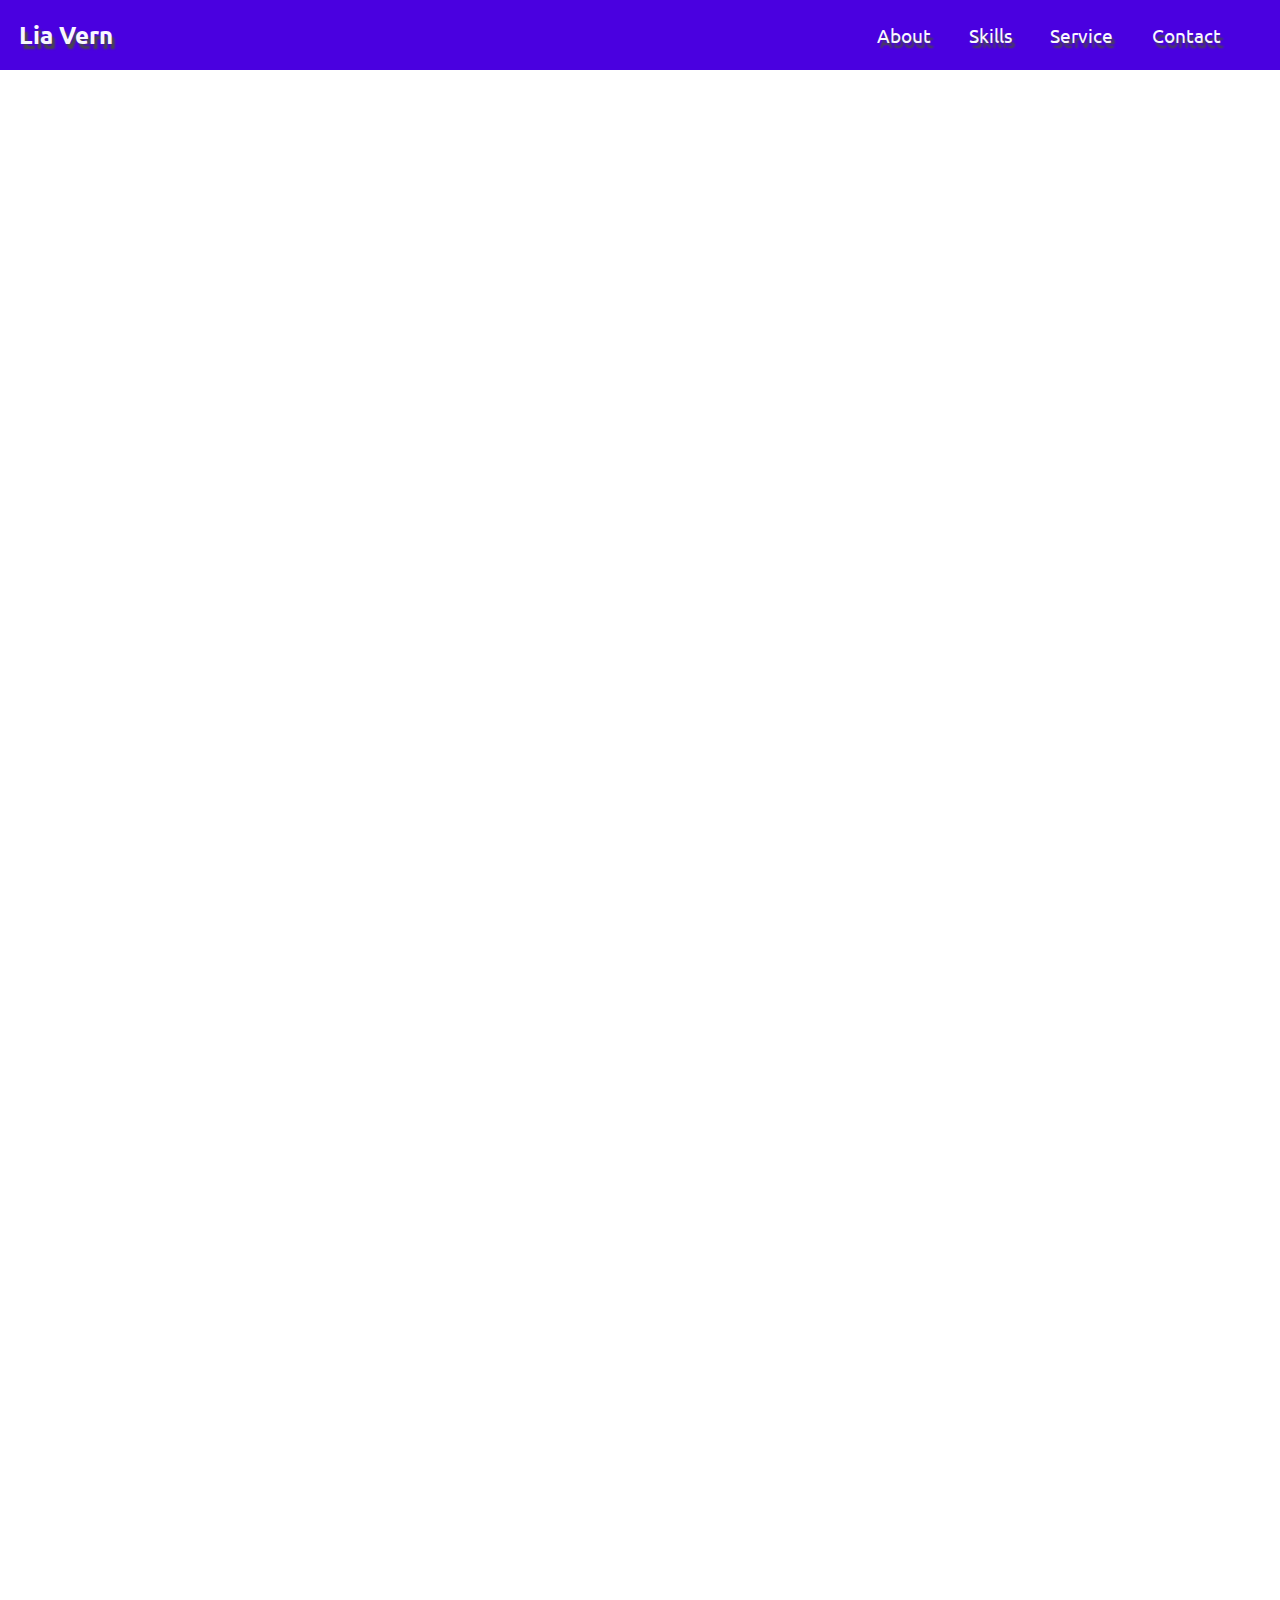
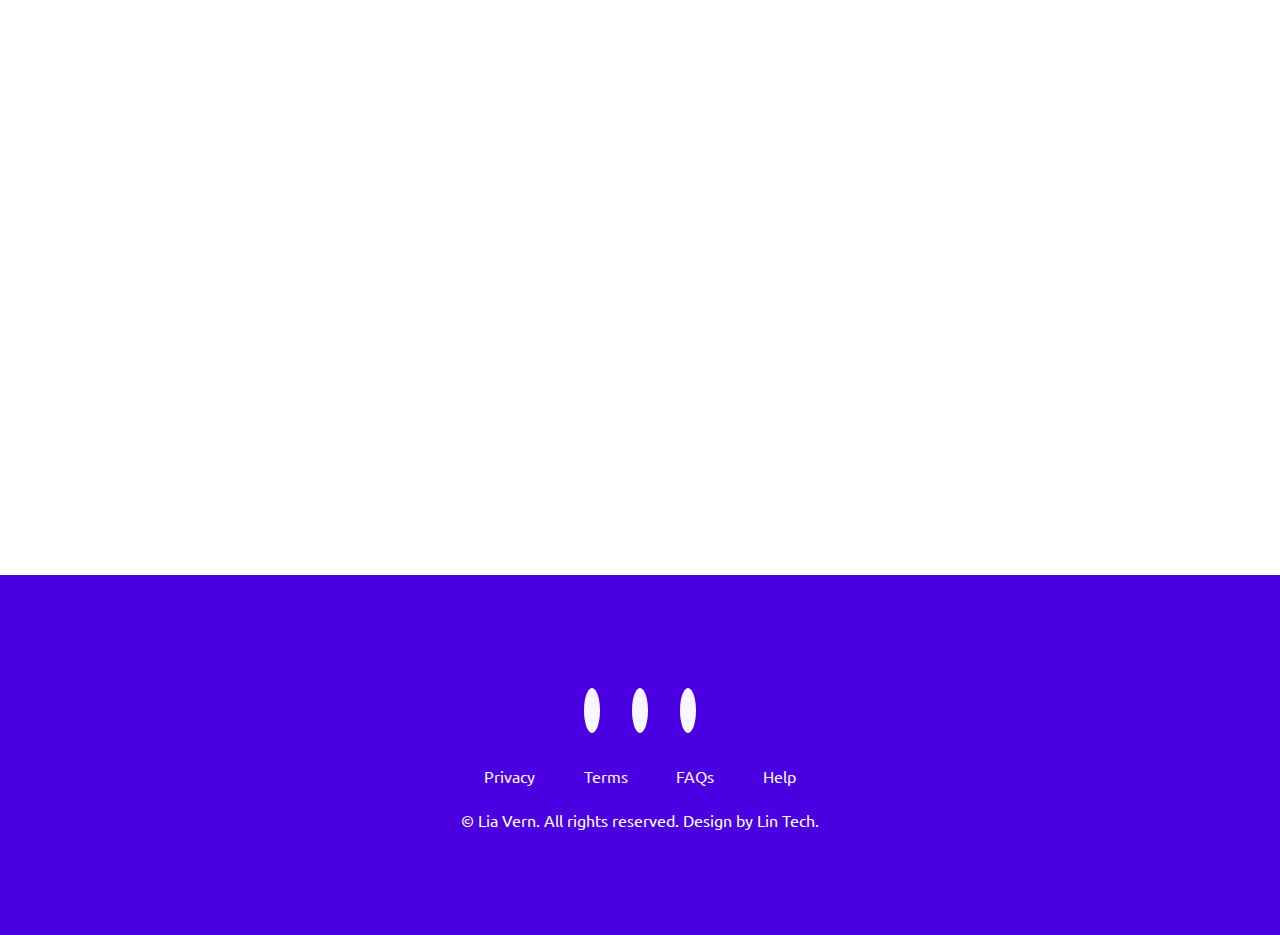
==== commit fc9f64b7: "website portfolio is completed" ====
--- a/html/profile-first-page.html
+++ b/html/profile-first-page.html
@@ -14,6 +14,8 @@
 		<link rel="stylesheet" href="/css/profile.css" />
 		<link rel="stylesheet" href="/css/skills.css" />
 		<link rel="stylesheet" href="/css/service.css" />
+		<link rel="stylesheet" href="/css/contact.css" />
+		<link rel="stylesheet" href="/css/footer.css" />
 		<title>Lia Vern</title>
 	</head>
 	<body>
@@ -163,7 +165,18 @@
 						<img
 							src="https://img.icons8.com/ios-filled/250/FFFFFF/inspect-code.png"
 						/>
-						<h2>Web Development</h2>
+						<h2>Web Dev</h2>
+					</div>
+					<p>
+						Lorem ipsum dolor sit amet consectetur adipisicing elit. Deserunt eum
+						repellendus non vero? Ducimus, totam!
+					</p>
+					<a href="#">Read More</a>
+				</div>
+				<div class="service-box">
+					<div class="service-box-title">
+						<img src="https://img.icons8.com/ios-filled/250/FFFFFF/mac-os.png" />
+						<h2>App Dev</h2>
 					</div>
 					<p>
 						Lorem ipsum dolor sit amet consectetur adipisicing elit. Deserunt eum
@@ -175,17 +188,6 @@
 					<div class="service-box-title">
 						<img src="https://img.icons8.com/ios-filled/250/FFFFFF/android-os.png" />
 						<h2>App Design</h2>
-					</div>
-					<p>
-						Lorem ipsum dolor sit amet consectetur adipisicing elit. Deserunt eum
-						repellendus non vero? Ducimus, totam!
-					</p>
-					<a href="#">Read More</a>
-				</div>
-				<div class="service-box">
-					<div class="service-box-title">
-						<img src="https://img.icons8.com/ios-filled/250/FFFFFF/mac-os.png" />
-						<h2>App Development</h2>
 					</div>
 					<p>
 						Lorem ipsum dolor sit amet consectetur adipisicing elit. Deserunt eum
@@ -222,6 +224,87 @@
 
 		<!-- End of Service -->
 
+		<!-- Contact -->
+
+		<div class="contact" id="contact">
+			<div class="contact-header">
+				<h1>Contact</h1>
+			</div>
+			<div class="contact-content">
+				<form action="#" method="post">
+					<label for="name">Name</label>
+					<input
+						type="text"
+						id="name"
+						class="input-container"
+						placeholder="Enter your Name"
+						autocomplete="on"
+						required
+					/>
+					<label for="Email">Email</label>
+					<input
+						type="email"
+						id="Email"
+						class="input-container"
+						placeholder="Enter your Email"
+						autocomplete="on"
+						required
+					/>
+					<label for="subject">Subject</label>
+					<input
+						type="text"
+						id="subject"
+						class="input-container"
+						placeholder="Enter Subject"
+						required
+					/>
+					<label for="Message">Message</label>
+					<textarea
+						name="Message"
+						id="Message"
+						class="Message"
+						cols="30"
+						rows="10"
+						required
+						placeholder="Enter Message"
+					></textarea>
+					<button class="btn" type="submit">Send Message</button>
+				</form>
+			</div>
+		</div>
+
+		<!-- End of Contact -->
+
+		<!-- footer -->
+
+		<footer>
+			<div class="footer-content">
+				<div class="socials-footer">
+					<a href="https://www.linkedin.com/in/hernandez-mark-julius-m-ab85a4225/"
+						><i class="fa-brands fa-linkedin-in"></i
+					></a>
+					<a href="https://github.com/Sawamura08?tab=repositories"
+						><i class="fa-brands fa-github"></i
+					></a>
+					<a href="https://twitter.com/mjayyy22"
+						><i class="fa-brands fa-twitter"></i>
+					</a>
+				</div>
+
+				<div class="links">
+					<ul class="footer-ul-container">
+						<li><a href="#">Privacy</a></li>
+						<li><a href="#">Terms</a></li>
+						<li><a href="#">FAQs</a></li>
+						<li><a href="#">Help</a></li>
+					</ul>
+				</div>
+				<p>&copy; Lia Vern. All rights reserved. Design by Lin Tech.</p>
+			</div>
+		</footer>
+
+		<!-- end of footer -->
+
 		<!-- javacript -->
 
 		<script src="/js/toggle.js" defer></script>
--- a/css/profile.css
+++ b/css/profile.css
@@ -12,7 +12,7 @@
 	/* colors */
 	--PRIMARY-COLOR: #f8f7ff;
 	--SECONDARY-COLOR: #ffeedd;
-	--SEMI-DARK-COLOR: #b8b8ff;
+	--SEMI-DARfixed-COLOR: #b8b8ff;
 	--DARK-COLOR: #4a00e0;
 	--ALTERNATIVE-COLOR: #ffd8be;
 }
--- a/css/skills.css
+++ b/css/skills.css
@@ -89,11 +89,11 @@
 		rgba(10, 37, 64, 0.35) 0px -2px 6px 0px inset;
 
 	animation: skills-box 1.5s forwards 3.2s linear;
-	/* opacity: 0; */
+	opacity: 0;
 	position: relative;
 }
 
-/* @keyframes skills-box {
+@keyframes skills-box {
 	33% {
 		opacity: 0;
 		right: -4rem;
@@ -108,7 +108,7 @@
 		opacity: 1;
 		right: 0;
 	}
-} */
+}
 
 .skills-box img {
 	width: 80%;
--- a/css/service.css
+++ b/css/service.css
@@ -28,6 +28,18 @@
 	scroll-margin-top: 0.5rem;
 	margin-top: 3rem;
 	width: 100%;
+	animation: service 1s forwards 3.5s linear;
+	opacity: 0;
+}
+
+@keyframes service {
+	from {
+		opacity: 0;
+	}
+
+	to {
+		opacity: 1;
+	}
 }
 
 .service-header {
--- a/css/contact.css
+++ b/css/contact.css
@@ -0,0 +1,152 @@
+@import url("https://fonts.googleapis.com/css2?family=Ubuntu:wght@300;500;700&display=swap");
+
+/* Reset */
+* {
+	box-sizing: border-box;
+	margin: 0;
+	padding: 0;
+}
+
+html {
+	scroll-behavior: smooth;
+}
+
+/* Variables */
+:root {
+	/* colors */
+	--PRIMARY-COLOR: #f8f7ff;
+	--SECONDARY-COLOR: #ffeedd;
+	--SEMI-DARK-COLOR: #b8b8ff;
+	--DARK-COLOR: #4a00e0;
+	--ALTERNATIVE-COLOR: #ffd8be;
+	--FF: "Ubuntu";
+}
+
+.contact {
+	width: 100%;
+	height: 100vh;
+	margin: 4rem 0;
+	scroll-margin-top: 4rem;
+	margin-bottom: 20rem;
+	animation: contact 1s forwards 3.7s linear;
+	opacity: 0;
+}
+
+@keyframes contact {
+	from {
+		opacity: 0;
+	}
+
+	to {
+		opacity: 1;
+	}
+}
+
+.contact-header {
+	margin: 0.5rem auto;
+	text-align: center;
+}
+
+.contact-header h1 {
+	margin-top: 4rem;
+	font-size: 5rem;
+	font-family: Georgia, "Times New Roman", Times, serif;
+	color: #ffffff;
+	text-shadow: 2px 2px 0 var(--DARK-COLOR), 2px -2px 0 var(--DARK-COLOR),
+		-2px 2px 0 var(--DARK-COLOR), -2px -2px 0 var(--DARK-COLOR),
+		2px 0px 0 var(--DARK-COLOR), 0px 2px 0 var(--DARK-COLOR),
+		-2px 0px 0 var(--DARK-COLOR), 0px -2px 0 var(--DARK-COLOR),
+		2px 2px 2px rgba(223, 211, 224, 0), 2px 2px 2px rgba(223, 211, 224, 0),
+		2px 2px 2px rgba(223, 211, 224, 0);
+	opacity: 0.5;
+}
+
+.contact-content {
+	display: flex;
+	flex-wrap: column;
+	justify-content: center;
+	align-items: center;
+}
+
+form {
+	display: flex;
+	flex-direction: column;
+	width: 80%;
+	margin: 0 auto;
+}
+
+label {
+	font-size: 1.2rem;
+	margin: 1rem 0.7rem 0.5rem 0.7rem;
+	color: var(--DARK-COLOR);
+	font-family: var(--FF);
+}
+
+.input-container {
+	font-size: 1rem;
+	height: 3rem;
+	width: 100%;
+	margin: 0 auto;
+	padding: 0.5rem;
+	border-radius: 20px;
+	outline: none;
+	border: 2px solid var(--DARK-COLOR);
+	font-family: var(--FF);
+	opacity: 0.5;
+}
+
+.Message {
+	font-size: 1rem;
+	height: 40%;
+	width: 100%;
+	margin: 0 auto;
+	padding: 0.5rem;
+	border-radius: 20px;
+	outline: none;
+	border: 2px solid var(--DARK-COLOR);
+	font-family: var(--FF);
+	border-bottom: 4rem;
+	opacity: 0.5;
+}
+
+.btn {
+	width: 100%;
+	font-size: 1.2rem;
+	padding: 1rem;
+	margin: 2rem auto;
+	border-radius: 20px;
+	background: none;
+	border: 2px solid var(--DARK-COLOR);
+	color: var(--DARK-COLOR);
+	transition: 0.5s ease-in-out;
+	cursor: pointer;
+}
+
+.btn:is(:hover, :active) {
+	background-color: var(--DARK-COLOR);
+	color: var(--PRIMARY-COLOR);
+}
+
+/* tablet 750px  on width*/
+
+@media all and (min-width: 750px) {
+	form {
+		width: 70%;
+	}
+
+	.contact-header h1 {
+		font-size: 5rem;
+	}
+}
+
+/* tablet 750px on width */
+
+/* laptop 1000px on width  */
+
+@media all and (min-width: 1000px) {
+	form {
+		width: 50%;
+	}
+}
+
+/* end of laptop 1000px on width  */
--- a/css/footer.css
+++ b/css/footer.css
@@ -0,0 +1,140 @@
+@import url("https://fonts.googleapis.com/css2?family=Ubuntu:wght@300;500;700&display=swap");
+
+/* Reset */
+* {
+	box-sizing: border-box;
+	margin: 0;
+	padding: 0;
+}
+
+html {
+	scroll-behavior: smooth;
+}
+
+/* Variables */
+:root {
+	/* colors */
+	--PRIMARY-COLOR: #f8f7ff;
+	--SECONDARY-COLOR: #ffeedd;
+	--SEMI-DARK-COLOR: #b8b8ff;
+	--DARK-COLOR: #4a00e0;
+	--ALTERNATIVE-COLOR: #ffd8be;
+	--FF: "Ubuntu";
+}
+
+footer {
+	width: 100%;
+	height: 60vh;
+	background-color: var(--DARK-COLOR);
+	margin-top: 1rem;
+	overflow: none;
+	font-family: var(--FF);
+}
+
+.footer-content {
+	display: flex;
+	flex-direction: column;
+	justify-content: center;
+	align-items: center;
+	width: 100%;
+	height: 100%;
+	margin-top: 2rem;
+}
+
+.socials-footer {
+	width: 100%;
+	text-align: center;
+	margin: 1rem 0;
+}
+
+.socials-footer a {
+	color: black;
+	background-color: var(--PRIMARY-COLOR);
+	padding: 0.5rem;
+	font-size: 1.5rem;
+	border-radius: 50%;
+	margin: 0 1rem;
+	width: 100%;
+}
+
+.socials-footer a:is(:hover, :active) {
+	opacity: 0.5;
+}
+
+.links {
+	width: 100%;
+	margin: 1.5rem 0;
+}
+
+.footer-ul-container {
+	list-style: none;
+	display: flex;
+	justify-content: space-evenly;
+	text-align: center;
+}
+
+.footer-ul-container a {
+	color: var(--PRIMARY-COLOR);
+	text-decoration: none;
+}
+
+.footer-ul-container a:is(:hover, :active) {
+	text-decoration: underline;
+	opacity: 0.7;
+}
+
+.footer-content p {
+	width: 85%;
+	color: white;
+	text-align: center;
+}
+
+/* media Queries */
+
+/* galaxy fold 280px  */
+
+@media all and (max-width: 280px) {
+	footer {
+		width: 100%;
+	}
+}
+
+/* end of galaxy fold */
+
+/* TABLET 700px  on width*/
+
+@media all and (min-width: 700px) {
+	.footer-content {
+		max-width: 80%;
+		margin: 0 auto;
+	}
+
+	.footer-ul-container {
+		max-width: 60%;
+		margin: 0 auto;
+	}
+}
+
+/* end of tablet 700px on width */
+
+/* laptop */
+
+@media all and (min-width: 1000px) {
+	footer {
+		height: 40vh;
+	}
+
+	.footer-ul-container {
+		max-width: 40%;
+	}
+}
+
+/* end of laptop */
+
+/* Ipad */
+
+@media all and (min-height: 1000px) {
+	footer {
+		margin: 1rem 0;
+	}
+}
